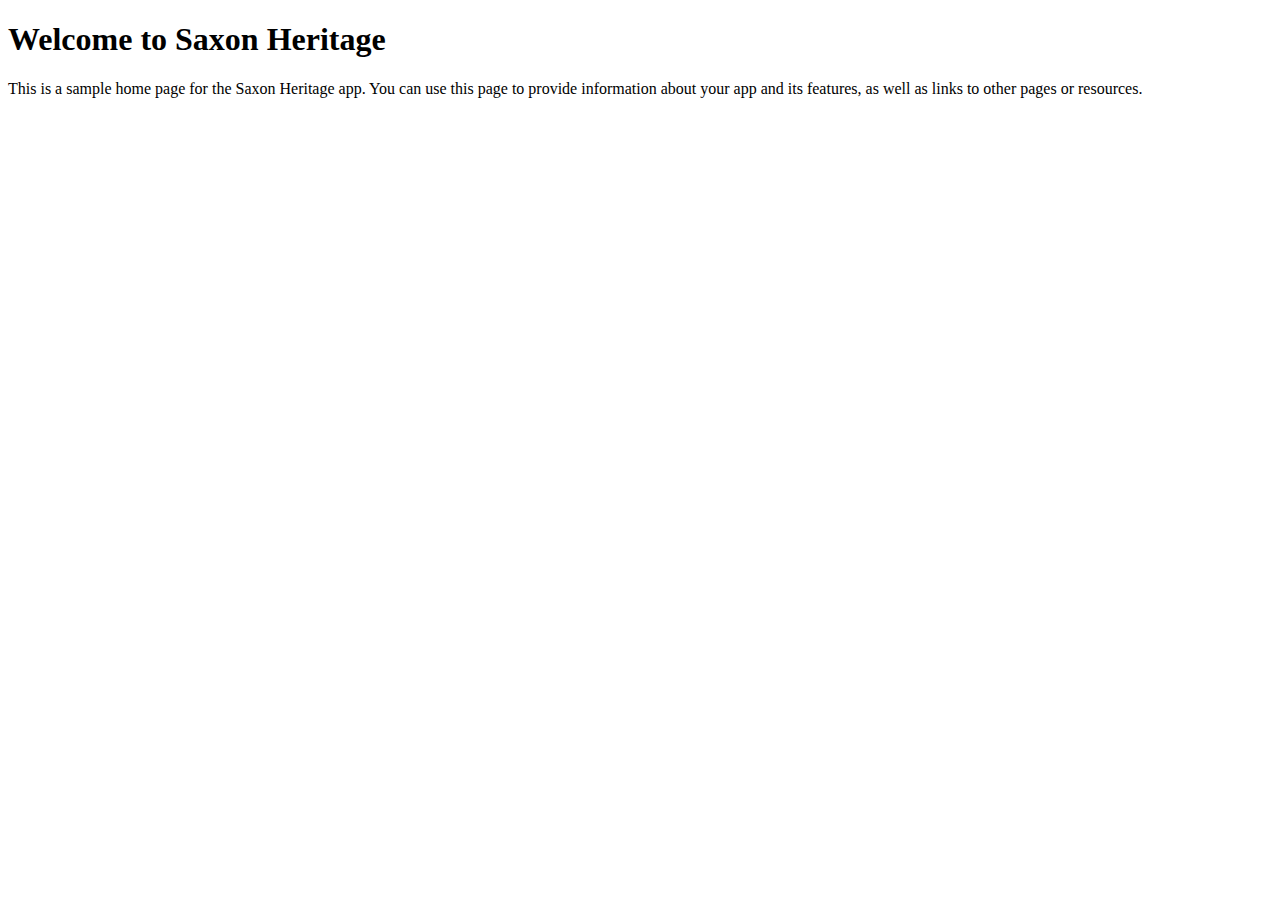
==== src/main/resources/static/index.html @ f60c7643 "first commit" ====
<!DOCTYPE html>
<html>
<head>
    <meta charset="UTF-8">
    <title>Saxon Heritage</title>
</head>
<body>
<h1>Welcome to Saxon Heritage</h1>
<p>
    This is a sample home page for the Saxon Heritage app. You can use this page to provide information about your app and its features, as well as links to other pages or resources.
</p>
<ul>
<!--    <li><a href="membership.html">Membership</a></li>-->
<!--    <li><a href="exhibits.html">Exhibits</a></li>-->
<!--    <li><a href="events.html">Events</a></li>-->
<!--    <li><a href="contact.html">Contact Us</a></li>-->
</ul>
</body>
</html>
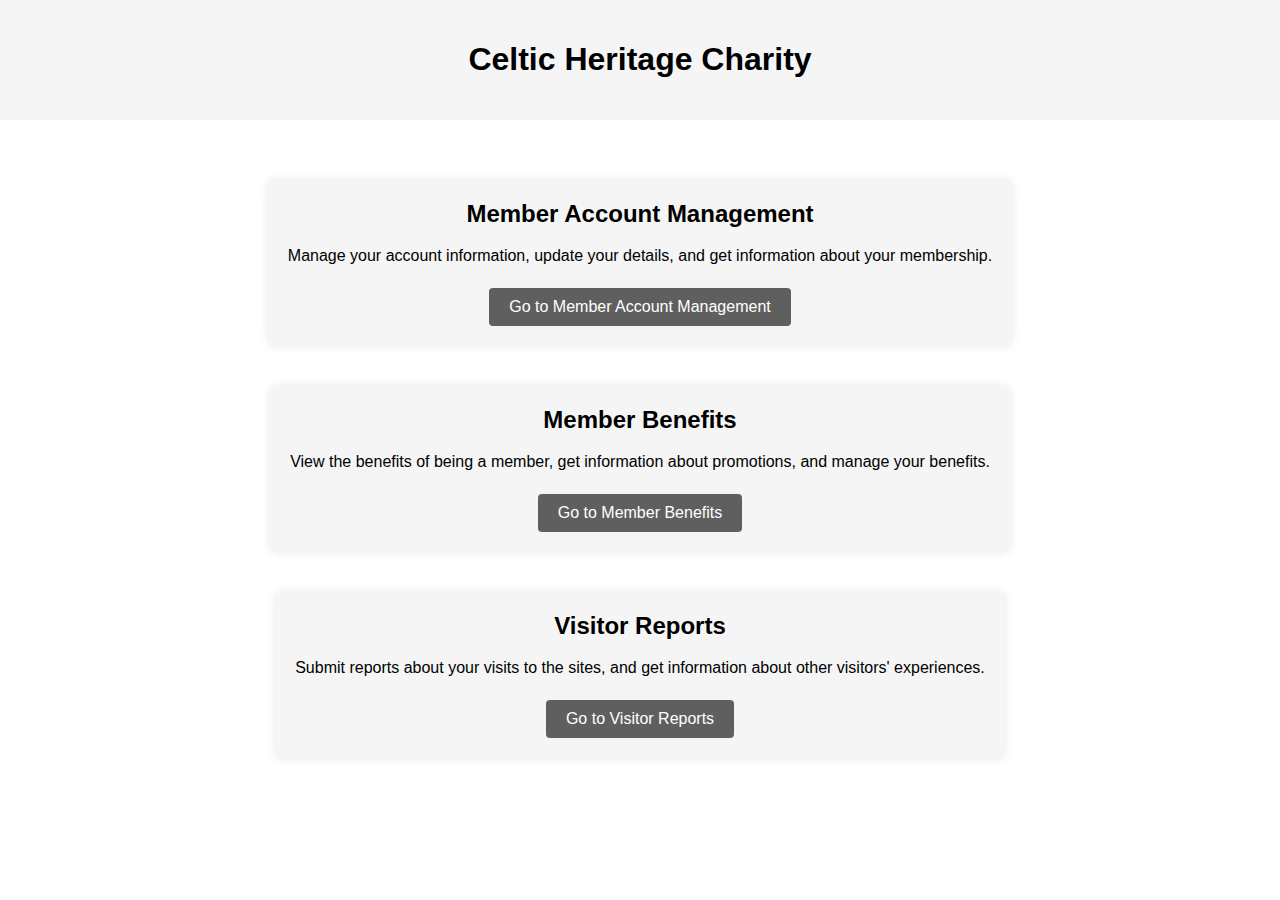
==== commit 5e54ecfb: "full commit" ====
--- a/src/main/resources/static/index.html
+++ b/src/main/resources/static/index.html
@@ -1,19 +1,39 @@
 <!DOCTYPE html>
-<html>
+<html lang="en">
 <head>
     <meta charset="UTF-8">
-    <title>Saxon Heritage</title>
+    <meta name="viewport" content="width=device-width, initial-scale=1.0">
+    <link rel="stylesheet" href="style.css">
 </head>
 <body>
-<h1>Welcome to Saxon Heritage</h1>
-<p>
-    This is a sample home page for the Saxon Heritage app. You can use this page to provide information about your app and its features, as well as links to other pages or resources.
-</p>
-<ul>
-<!--    <li><a href="membership.html">Membership</a></li>-->
-<!--    <li><a href="exhibits.html">Exhibits</a></li>-->
-<!--    <li><a href="events.html">Events</a></li>-->
-<!--    <li><a href="contact.html">Contact Us</a></li>-->
-</ul>
+<header>
+    <h1>Celtic Heritage Charity</h1>
+</header>
+<main>
+    <style>
+        h1 {
+        text-align: center;
+    }
+    </style>
+    <script src="script.js" defer></script>
+
+    <section class="card">
+        <h2>Member Account Management</h2>
+        <p>Manage your account information, update your details, and get information about your membership.</p>
+        <a href="memberAccount.html">Go to Member Account Management</a>
+    </section>
+
+    <section class="card">
+        <h2>Member Benefits</h2>
+        <p>View the benefits of being a member, get information about promotions, and manage your benefits.</p>
+        <a href="memberBenefits.html">Go to Member Benefits</a>
+    </section>
+
+    <section class="card">
+        <h2>Visitor Reports</h2>
+        <p>Submit reports about your visits to the sites, and get information about other visitors' experiences.</p>
+        <a href="visitorReports.html">Go to Visitor Reports</a>
+    </section>
+</main>
 </body>
 </html>
--- a/src/main/resources/static/style.css
+++ b/src/main/resources/static/style.css
@@ -0,0 +1,259 @@
+/* Global styles */
+body {
+    font-family: sans-serif;
+    margin: 0;
+    padding: 0;
+    min-width: 660px;
+    resize: horizontal;
+}
+
+
+header {
+    background-color: #f5f5f5;
+    padding: 20px;
+}
+
+nav {
+    display: flex;
+    justify-content: space-between;
+    align-items: center;
+}
+.nav-link {
+    color: #333;
+    text-decoration: none;
+    font-weight: bold;
+    font-size: 18px;
+    text-transform: uppercase;
+}
+
+.nav-link:hover {
+    color: #4f4f4f;
+}
+
+.nav-link.active {
+    background-color: #333;
+    color: #fff;
+    padding: 10px;
+    border-radius: 5px;
+}
+
+
+.nav-left {
+    list-style: none;
+    margin: 0;
+    padding: 0;
+}
+
+.nav-right {
+    list-style: none;
+    margin: 0;
+    padding: 0;
+    display: flex;
+}
+
+.nav-right li {
+    margin: 0 10px;
+}
+
+.nav-right li:first-child {
+    margin-left: 0;
+}
+
+.nav-right li:last-child {
+    margin-right: 0;
+}
+
+.nav-right a {
+    color: #333;
+    text-decoration: none;
+    font-weight: bold;
+    font-size: 18px;
+    text-transform: uppercase;
+}
+
+.nav-right a:hover {
+    color: #4f4f4f;
+}
+
+/* Main styles */
+form {
+    display: flex;
+    flex-direction: column;
+    align-items: center;
+}
+
+form label {
+    margin-bottom: 10px;
+    font-size: 16px;
+}
+
+form input, form textarea {
+    padding: 10px;
+    border-radius: 5px;
+    border: none;
+    margin-bottom: 20px;
+    font-size: 16px;
+    width: 100%;
+    box-sizing: border-box;
+    background-color: #f5f5f5;
+    min-width: 300px;
+}
+
+form button[type="submit"] {
+    padding: 10px 20px;
+    background-color: #4f4f4f;
+    color: #fff;
+    border-radius: 1px;
+    transition: background-color 0.3s ease;
+    width: 100%;
+    max-width: 400px;
+}
+
+form button[type="submit"]:hover {
+    background-color: #333;
+}
+main {
+    padding: 40px;
+    display: flex;
+    flex-direction: column;
+    align-items: center;
+}
+
+h2 {
+    margin-top: 0;
+    font-size: 24px;
+    text-align: center;
+}
+
+.form-container {
+    display: flex;
+    flex-direction: column;
+    align-items: center;
+    margin-bottom: 20px;
+    max-width: 400px;
+    width: 100%;
+}
+
+label {
+    margin-bottom: 10px;
+    font-size: 16px;
+}
+
+input {
+    padding: 10px;
+    border-radius: 5px;
+    border: none;
+    margin-bottom: 20px;
+    font-size: 16px;
+    width: 100%;
+    box-sizing: border-box;
+    background-color: #f5f5f5;
+}
+
+button {
+    padding: 10px 20px;
+    background-color: #5f5f5f;
+    color: #fff;
+    transition: background-color 0.3s ease;
+}
+button:hover {
+    background-color: #7f7f7f;
+}
+
+.response {
+    margin-top: 10px;
+    font-size: 14px;
+    border-radius: 5px;
+    padding: 10px;
+    overflow-wrap: break-word;
+}
+
+/* Card */
+
+.card {
+    background-color: #f5f5f5;
+    border-radius: 8px;
+    box-shadow: 0px 0px 10px rgba(0, 0, 0, 0.1);
+    margin: 20px;
+    padding: 20px;
+    text-align: center;
+}
+
+.card h2 {
+    font-size: 24px;
+    margin-bottom: 10px;
+}
+
+.card p {
+    font-size: 16px;
+    line-height: 1.5;
+    margin-bottom: 20px;
+}
+
+.card a {
+    background-color: #5f5f5f;
+    border-radius: 4px;
+    color: #fff;
+    display: inline-block;
+    padding: 10px 20px;
+    text-decoration: none;
+    transition: background-color 0.3s ease;
+}
+
+.card a:hover {
+    background-color: #4f4f4f;
+}
+
+
+.member-account-card {
+    background-color: #fff;
+}
+
+.member-benefits-card {
+    background-color: #e6f2ff;
+}
+
+.visitor-reports-card {
+    background-color: #ccffcc;
+}
+#member-benefits-container .form-container {
+    max-width: 600px;
+}
+#member-benefits-container {
+    max-width: 400px;
+    margin: 0 auto;
+}
+.benefits-promotions-result {
+    display: flex;
+    justify-content: space-between;
+    align-items: center;
+    margin-top: 20px;
+}
+
+.benefits-result,
+.promotions-result {
+    flex: 1;
+    margin: 0 10px;
+    padding: 10px;
+}
+
+.benefits-result ul,
+.promotions-result ul {
+    list-style: none;
+    padding: 0;
+    margin: 0;
+}
+
+.benefits-result li,
+.promotions-result li {
+    margin-bottom: 5px;
+    list-style-type: disc;
+}
+
+.benefits-result pre,
+.promotions-result pre {
+    margin: 0;
+}
+
+
+
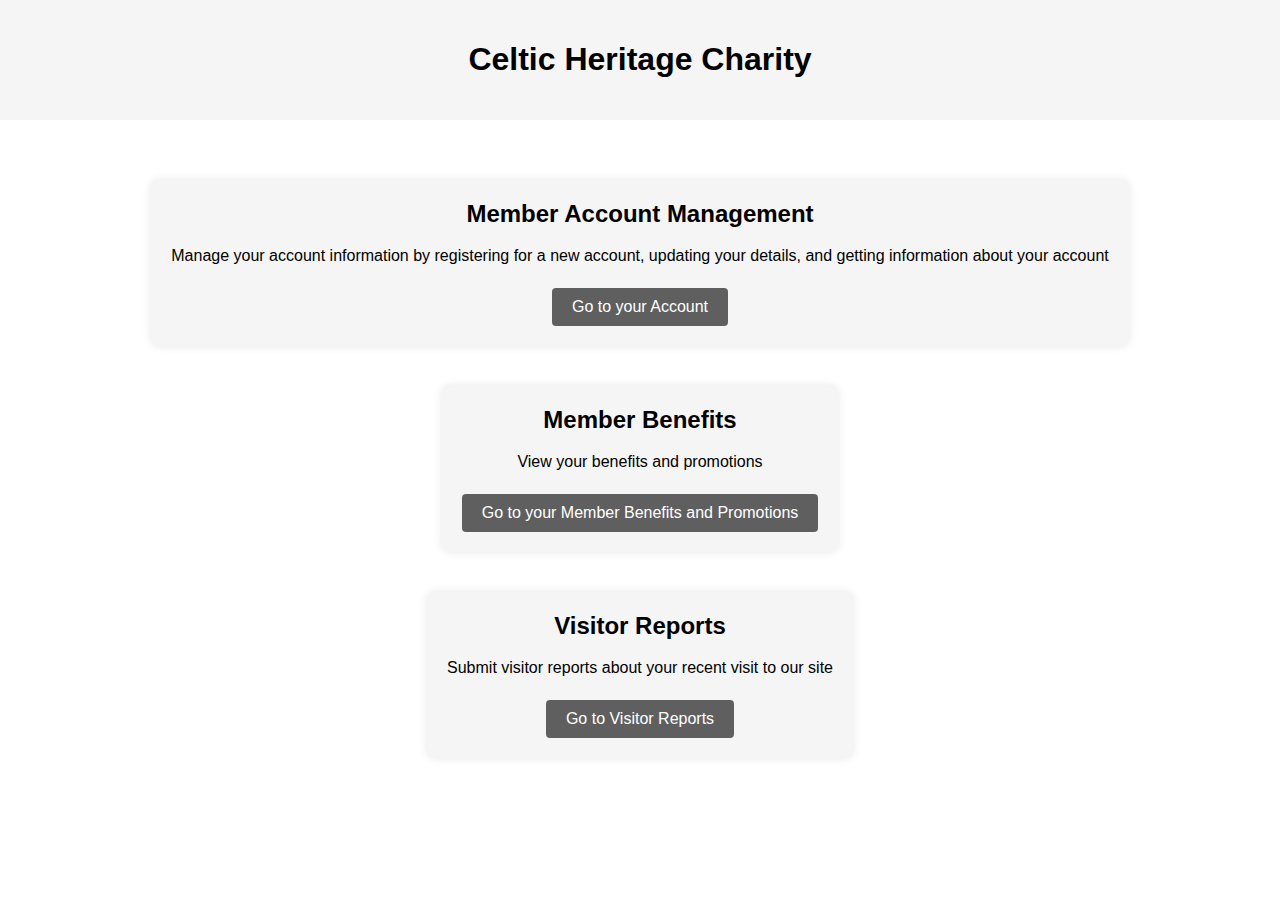
==== commit 9378b846: "Ready for Deployment" ====
--- a/src/main/resources/static/index.html
+++ b/src/main/resources/static/index.html
@@ -19,19 +19,19 @@
 
     <section class="card">
         <h2>Member Account Management</h2>
-        <p>Manage your account information, update your details, and get information about your membership.</p>
-        <a href="memberAccount.html">Go to Member Account Management</a>
+        <p>Manage your account information by registering for a new account, updating your details, and getting information about your account</p>
+        <a href="memberAccount.html">Go to your Account</a>
     </section>
 
     <section class="card">
         <h2>Member Benefits</h2>
-        <p>View the benefits of being a member, get information about promotions, and manage your benefits.</p>
-        <a href="memberBenefits.html">Go to Member Benefits</a>
+        <p>View your benefits and promotions</p>
+        <a href="memberBenefits.html">Go to your Member Benefits and Promotions</a>
     </section>
 
     <section class="card">
         <h2>Visitor Reports</h2>
-        <p>Submit reports about your visits to the sites, and get information about other visitors' experiences.</p>
+        <p>Submit visitor reports about your recent visit to our site</p>
         <a href="visitorReports.html">Go to Visitor Reports</a>
     </section>
 </main>
